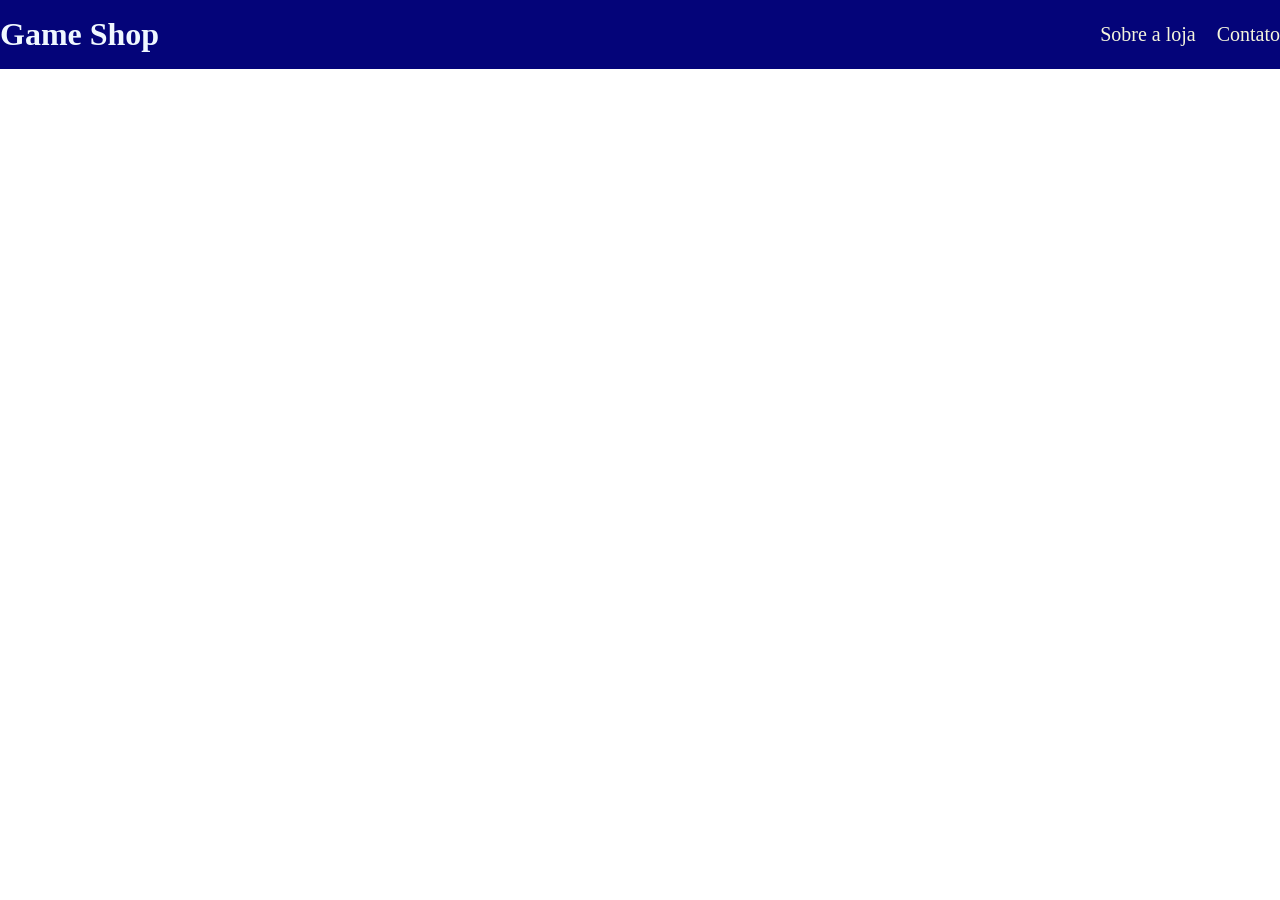
==== GAMESHOP/index.html @ 3a9289c2 "novoprojeto" ====
<!DOCTYPE html>
<html lang="pt-br">
<head>
    <meta charset="UTF-8">
    <meta name="viewport" content="width=device-width, initial-scale=1.0">
    <title>Game Shop - A sua loja de Games</title>
    <link rel="stylesheet" href="./main.css">
</head>
<body>
    <header>
        <div class="container">
        <h1> Game Shop</h1>
        <nav>
            <ul>
                <li>
                    <a href "#">Sobre a loja</a>

                </li>
                <li>
                    <a href "#">Contato</a>
                    
                </li>
            </ul>
        </nav>
    </div>
    </header>
    
</body>
</html>
---- GAMESHOP/main.css ----
*{
    margin: 0;
    padding: 0;
    box-sizing: border-box;

}

header {
    padding: 16px 0;
    background-color: rgb(4, 4, 121);
    color: aliceblue;
}

header nav li {
    display: inline;
    margin-left: 16px;
    text-decoration: none;
    font-size: 20px;
    }

header nav li a {
    color: beige;
    text-decoration: none;
    
}

.container {
    max-width: 1280px;
    width: 100%;
    margin: 0 auto;
}

header .container {
    display: flex;
    align-items: center;
    justify-content: space-between;
}
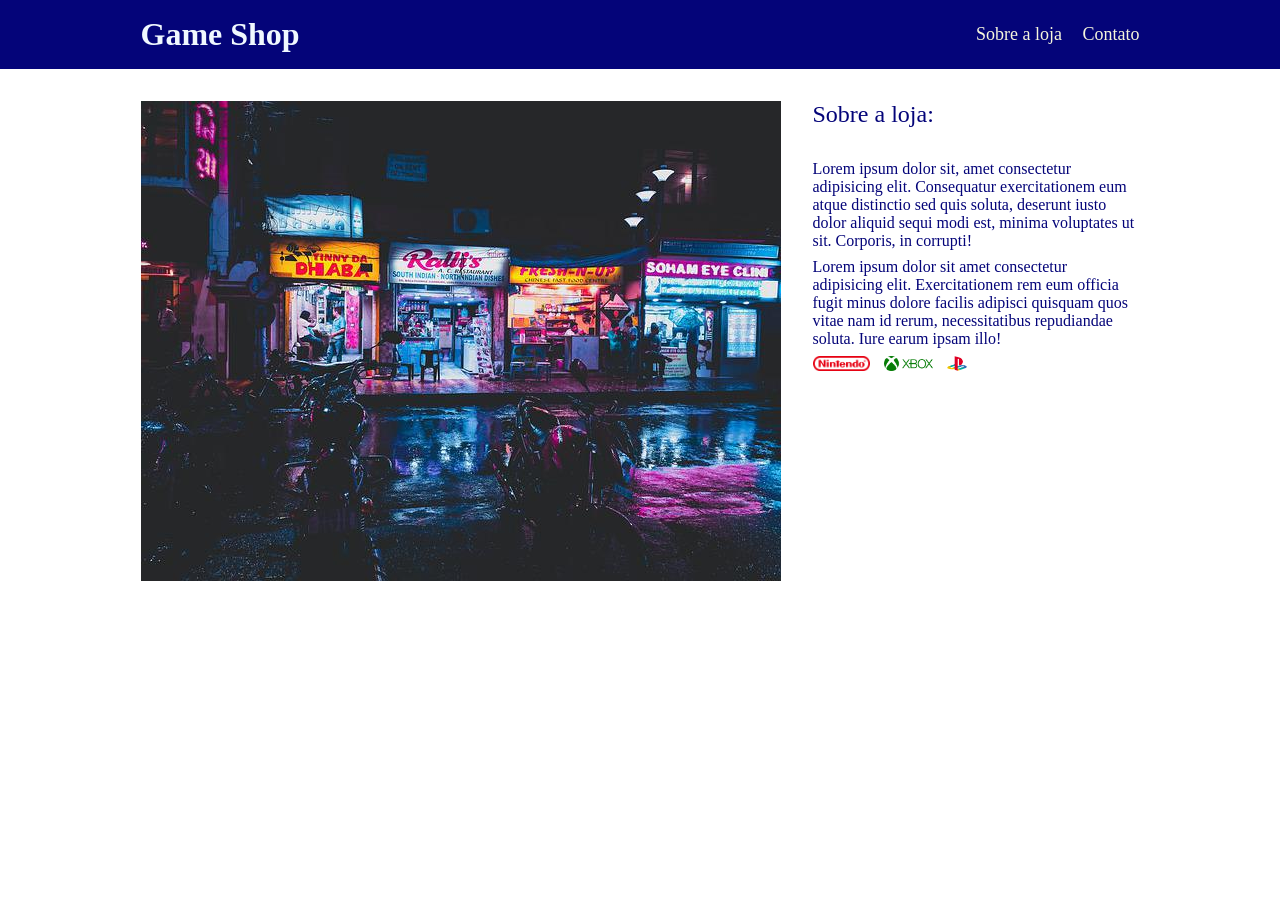
==== commit d20f7339: "upload" ====
--- a/GAMESHOP/index.html
+++ b/GAMESHOP/index.html
@@ -5,6 +5,9 @@
     <meta name="viewport" content="width=device-width, initial-scale=1.0">
     <title>Game Shop - A sua loja de Games</title>
     <link rel="stylesheet" href="./main.css">
+    <link rel="preconnect" href="https://fonts.googleapis.com">
+    <link rel="preconnect" href="https://fonts.gstatic.com" crossorigin>
+    <link href="https://fonts.googleapis.com/css2?family=Bungee&family=Roboto:ital,wght@0,100..900;1,100..900&display=swap" rel="stylesheet">
 </head>
 <body>
     <header>
@@ -14,16 +17,33 @@
             <ul>
                 <li>
                     <a href "#">Sobre a loja</a>
-
                 </li>
                 <li>
                     <a href "#">Contato</a>
-                    
                 </li>
             </ul>
         </nav>
     </div>
     </header>
+    <section>
+        <div class="container">
+            <img class="store-front" src="loja.jpg" alt="fachada loja games"/>
+            <div>
+                <h2>Sobre a loja:</h2>
+                <p>
+                    Lorem ipsum dolor sit, amet consectetur adipisicing elit. Consequatur exercitationem eum atque distinctio sed quis soluta, deserunt iusto dolor aliquid sequi modi est, minima voluptates ut sit. Corporis, in corrupti!
+                </p>
+                <p>
+                    Lorem ipsum dolor sit amet consectetur adipisicing elit. Exercitationem rem eum officia fugit minus dolore facilis adipisci quisquam quos vitae nam id rerum, necessitatibus repudiandae soluta. Iure earum ipsam illo!
+                </p>
+                <ul class="brands-list">
+                    <li><img src="./nintendo.png" alt="logo nintendo"/></li>
+                    <li><img src="./xbox.png" alt="logo xbox"/></li>
+                    <li><img src="./playstation.png" alt="logo playstation"/></li>
+                </ul>
+            </div>
+        </div>
+    </section>
     
 </body>
 </html>
--- a/GAMESHOP/main.css
+++ b/GAMESHOP/main.css
@@ -2,7 +2,13 @@
     margin: 0;
     padding: 0;
     box-sizing: border-box;
-
+}
+header,
+section h2 {
+    .bungee-regular 
+        font-family: "Bungee", sans-serif;
+        font-weight: 500;
+        font-style: normal;
 }
 
 header {
@@ -15,23 +21,58 @@
     display: inline;
     margin-left: 16px;
     text-decoration: none;
-    font-size: 20px;
-    }
+    font-size: 18px;
+}
 
 header nav li a {
     color: beige;
     text-decoration: none;
-    
 }
 
 .container {
-    max-width: 1280px;
+    max-width: 999px;
     width: 100%;
     margin: 0 auto;
 }
 
-header .container {
+header .container,
+section .container {
     display: flex;
     align-items: center;
     justify-content: space-between;
+}
+
+.brands-list img {
+    height: 15px;
+
+}
+
+.brands-list li {
+    display: inline;
+    margin-right: 10px;
+}
+
+section .container {
+    align-items: flex-start;
+}
+
+section {
+    padding: 32px 0;
+}
+
+section h2 {
+    margin-bottom: 32px;
+}
+
+section {
+    color: rgb(4, 4, 121);
+}
+
+section p {
+    margin-bottom: 8px;
+}
+
+.store-front {
+    margin-right: 32px;
+
 }
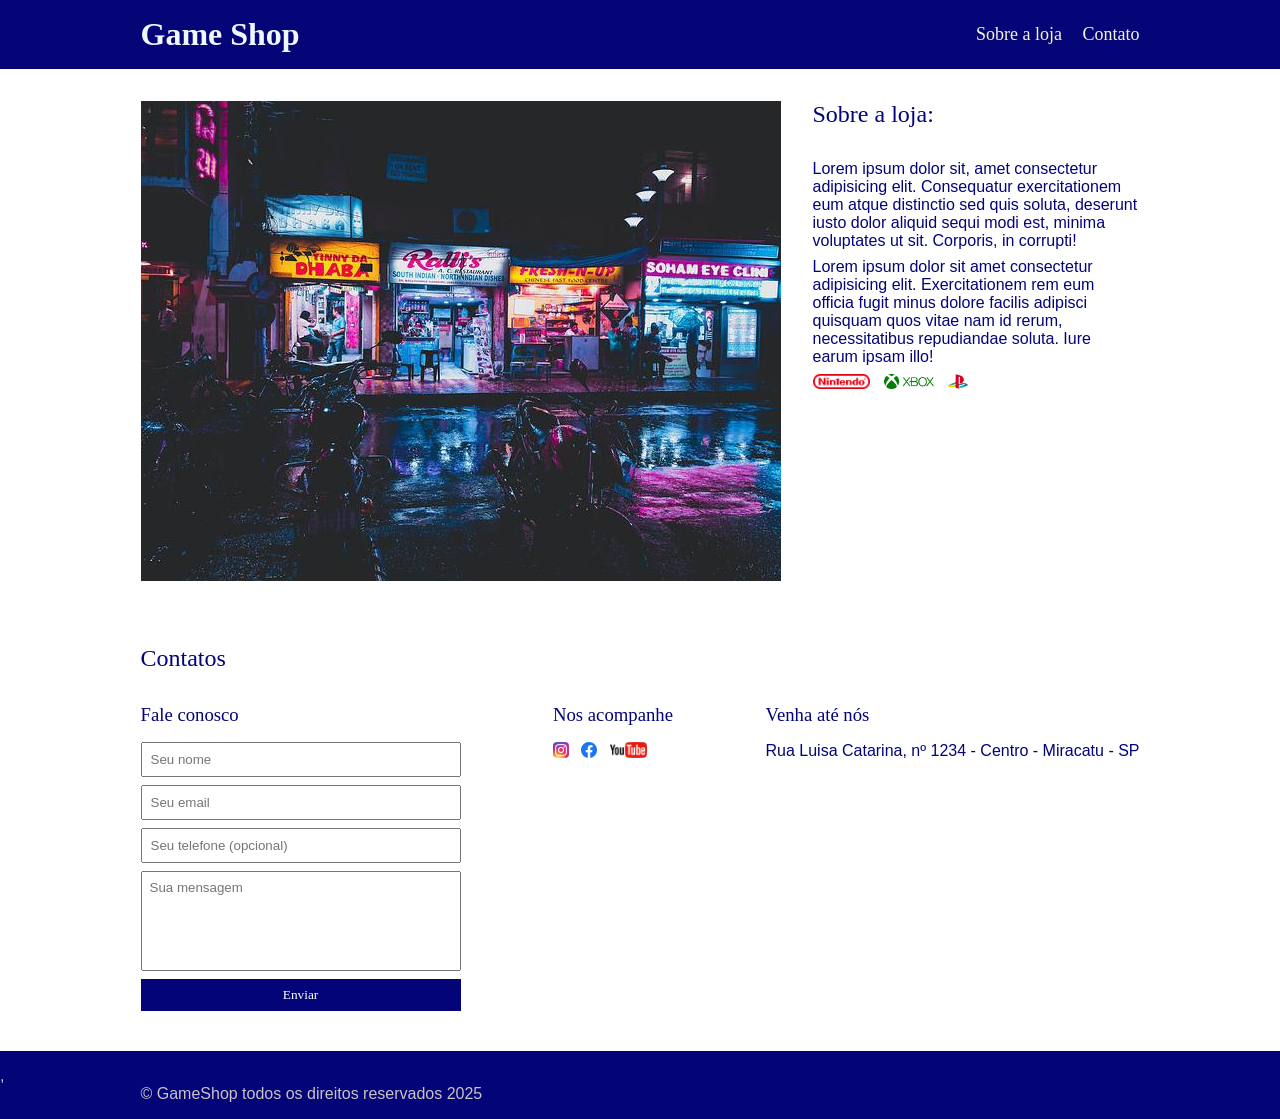
==== commit a6c07831: "rodape" ====
--- a/GAMESHOP/index.html
+++ b/GAMESHOP/index.html
@@ -16,16 +16,16 @@
         <nav>
             <ul>
                 <li>
-                    <a href "#">Sobre a loja</a>
+                    <a href= "#about">Sobre a loja</a>
                 </li>
                 <li>
-                    <a href "#">Contato</a>
+                    <a href="#contact">Contato</a>
                 </li>
             </ul>
         </nav>
     </div>
     </header>
-    <section>
+    <section id="about">
         <div class="container">
             <img class="store-front" src="loja.jpg" alt="fachada loja games"/>
             <div>
@@ -44,6 +44,56 @@
             </div>
         </div>
     </section>
-    
+    <section id="contact">
+        <div class="container">
+            <h2>Contatos</h2>
+            <div class="contact-methods">
+                <div>
+                    <h3>Fale conosco</h3>
+                    <form action="qq">
+                        <input type="text" placeholder="Seu nome" required/>
+                        <input type="email" placeholder="Seu email" required/>
+                        <input type="tel" placeholder="Seu telefone (opcional)"/>
+                        <textarea placeholder="Sua mensagem" required></textarea>
+                        <button type="submit">Enviar</botton>
+                    </form>
+                </div>
+                <div>
+                    <h3>Nos acompanhe</h3>
+                        <ul class="social-links">
+                        <li>
+                            <a href="##" title="Siga-nos no instagram">
+                                <img src="./instagram.png" alt="imagem instagram">
+                            </a>
+                        </li>
+                        <li>
+                            <a href="##" title="Siga-nos no Facebook">
+                                <img src="./facebook.png" alt="imagem facebook">
+                            </a>
+                        </li>
+                        <li>
+                            <a href="##" title="Viste nosso Canal">
+                                <img src="./youtube.png" alt="imagem youtube">
+                            </a>
+                        </li>
+                    </ul>
+                </div>
+                <div>
+                    <h3>Venha até nós</h3>
+                    <p>
+                        Rua Luisa Catarina, nº 1234 - Centro - Miracatu - SP 
+                    </p>
+                </div>
+
+            </div>
+        </div>
+    </section>
+    <footer>
+        ,<div class="container">
+            <p>
+                &copy; GameShop todos os direitos reservados 2025
+            </p>
+        </div>
+    </footer>
 </body>
 </html>
--- a/GAMESHOP/main.css
+++ b/GAMESHOP/main.css
@@ -3,17 +3,23 @@
     padding: 0;
     box-sizing: border-box;
 }
+
 header,
-section h2 {
-    .bungee-regular 
-        font-family: "Bungee", sans-serif;
-        font-weight: 500;
-        font-style: normal;
+section h2,
+section h3,
+form button {
+        font-family: "Bungee", cursive;
+        font-weight: normal;
+}
+
+body,
+input, textarea{
+    font-family: "roboto", sans-serif;
 }
 
 header {
     padding: 16px 0;
-    background-color: rgb(4, 4, 121);
+    background-color: rgb(5, 5, 119);
     color: aliceblue;
 }
 
@@ -74,5 +80,65 @@
 
 .store-front {
     margin-right: 32px;
+}
 
-}+.social-links img {
+    height: 16px;
+}
+.social-links li{
+    display: inline;
+    margin-right: 8px;
+}
+
+.social-links li a{
+    text-decoration: none;
+}
+
+#contact .container{
+    display: block;
+}
+
+.contact-methods{
+    display: flex;
+    justify-content: space-between;
+}
+
+form input,
+form textarea,
+form button{
+    display: block;
+    width: 320px;
+    margin-bottom: 8px;
+    padding: 8px;
+}
+
+form textarea{
+    resize: none;
+    height: 100px;
+}
+
+section h3{
+    margin-bottom: 16px;
+}
+
+form button{
+    background-color: rgb(4, 4, 121);
+    color: #fff;
+    border: none;
+    cursor: pointer;
+}
+
+form button:hover{
+    background-color: rgb(77, 77, 201);
+}
+
+input:focus, textarea:focus{
+    outline-color: rgb(4, 4, 121);
+    
+}
+
+footer {
+    background-color: rgb(4, 4, 121);
+    color: #c9c3c3;
+    padding: 16px 0;
+}
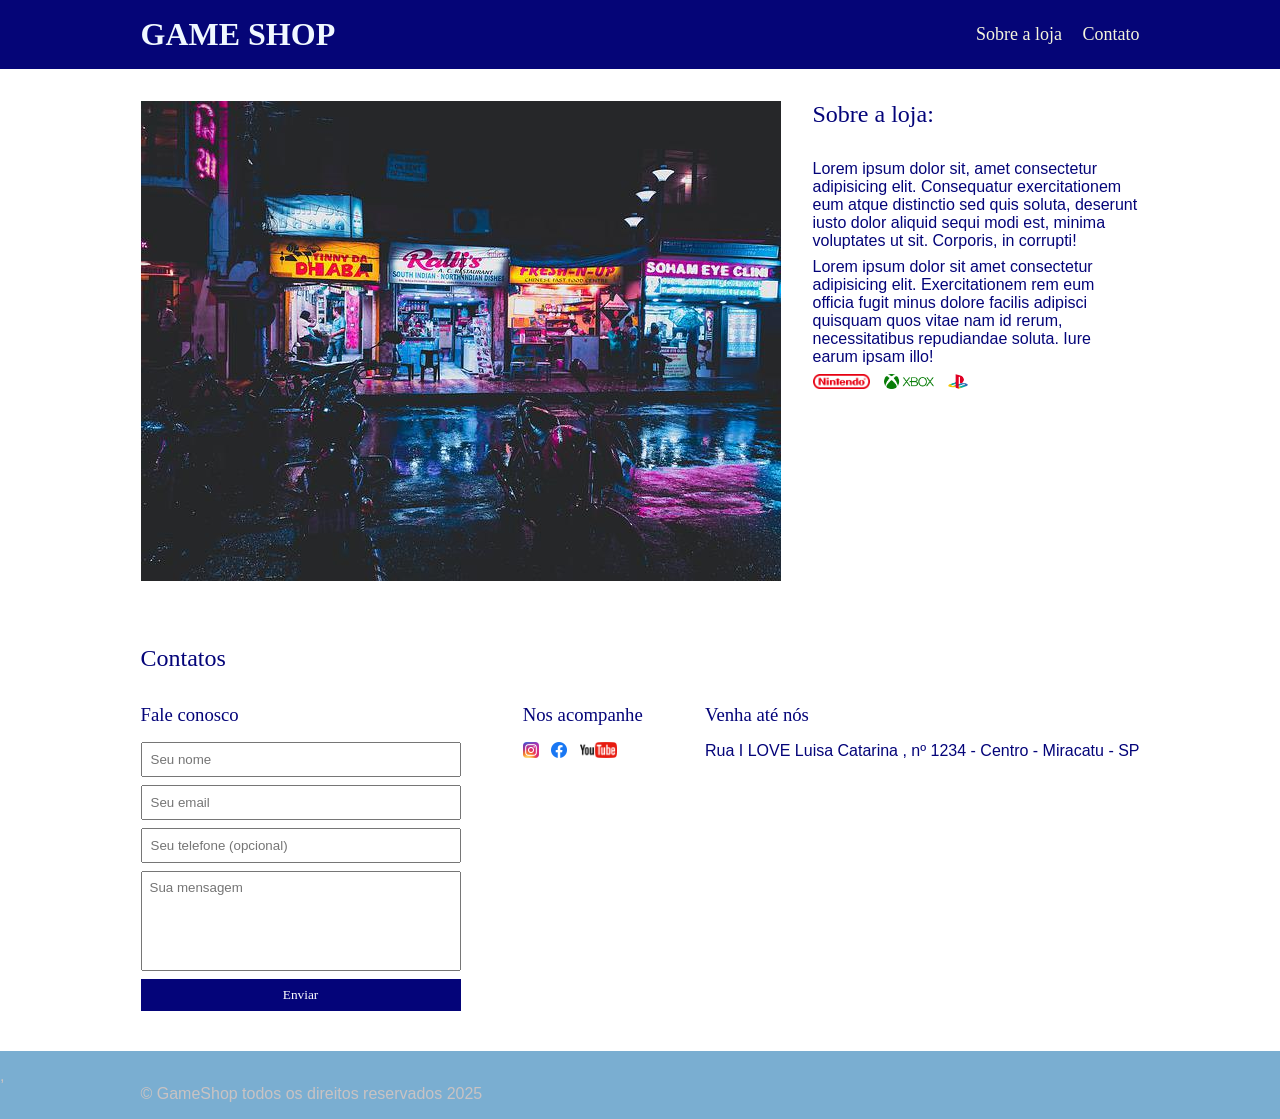
==== commit 1b497712: "TESTE TESTE  Signed-off-by: LEANDRO JOSE FERREIRA PASSOS <ferreiraepassos@hotmail.com>" ====
--- a/GAMESHOP/index.html
+++ b/GAMESHOP/index.html
@@ -1,99 +1,98 @@
-<!DOCTYPE html>
-<html lang="pt-br">
-<head>
-    <meta charset="UTF-8">
-    <meta name="viewport" content="width=device-width, initial-scale=1.0">
-    <title>Game Shop - A sua loja de Games</title>
-    <link rel="stylesheet" href="./main.css">
-    <link rel="preconnect" href="https://fonts.googleapis.com">
-    <link rel="preconnect" href="https://fonts.gstatic.com" crossorigin>
-    <link href="https://fonts.googleapis.com/css2?family=Bungee&family=Roboto:ital,wght@0,100..900;1,100..900&display=swap" rel="stylesheet">
-</head>
-<body>
-    <header>
-        <div class="container">
-        <h1> Game Shop</h1>
-        <nav>
-            <ul>
-                <li>
-                    <a href= "#about">Sobre a loja</a>
-                </li>
-                <li>
-                    <a href="#contact">Contato</a>
-                </li>
-            </ul>
-        </nav>
-    </div>
-    </header>
-    <section id="about">
-        <div class="container">
-            <img class="store-front" src="loja.jpg" alt="fachada loja games"/>
-            <div>
-                <h2>Sobre a loja:</h2>
-                <p>
-                    Lorem ipsum dolor sit, amet consectetur adipisicing elit. Consequatur exercitationem eum atque distinctio sed quis soluta, deserunt iusto dolor aliquid sequi modi est, minima voluptates ut sit. Corporis, in corrupti!
-                </p>
-                <p>
-                    Lorem ipsum dolor sit amet consectetur adipisicing elit. Exercitationem rem eum officia fugit minus dolore facilis adipisci quisquam quos vitae nam id rerum, necessitatibus repudiandae soluta. Iure earum ipsam illo!
-                </p>
-                <ul class="brands-list">
-                    <li><img src="./nintendo.png" alt="logo nintendo"/></li>
-                    <li><img src="./xbox.png" alt="logo xbox"/></li>
-                    <li><img src="./playstation.png" alt="logo playstation"/></li>
-                </ul>
-            </div>
-        </div>
-    </section>
-    <section id="contact">
-        <div class="container">
-            <h2>Contatos</h2>
-            <div class="contact-methods">
-                <div>
-                    <h3>Fale conosco</h3>
-                    <form action="qq">
-                        <input type="text" placeholder="Seu nome" required/>
-                        <input type="email" placeholder="Seu email" required/>
-                        <input type="tel" placeholder="Seu telefone (opcional)"/>
-                        <textarea placeholder="Sua mensagem" required></textarea>
-                        <button type="submit">Enviar</botton>
-                    </form>
-                </div>
-                <div>
-                    <h3>Nos acompanhe</h3>
-                        <ul class="social-links">
-                        <li>
-                            <a href="##" title="Siga-nos no instagram">
-                                <img src="./instagram.png" alt="imagem instagram">
-                            </a>
-                        </li>
-                        <li>
-                            <a href="##" title="Siga-nos no Facebook">
-                                <img src="./facebook.png" alt="imagem facebook">
-                            </a>
-                        </li>
-                        <li>
-                            <a href="##" title="Viste nosso Canal">
-                                <img src="./youtube.png" alt="imagem youtube">
-                            </a>
-                        </li>
-                    </ul>
-                </div>
-                <div>
-                    <h3>Venha até nós</h3>
-                    <p>
-                        Rua Luisa Catarina, nº 1234 - Centro - Miracatu - SP 
-                    </p>
-                </div>
-
-            </div>
-        </div>
-    </section>
-    <footer>
-        ,<div class="container">
-            <p>
-                &copy; GameShop todos os direitos reservados 2025
-            </p>
-        </div>
-    </footer>
-</body>
+<!DOCTYPE html>
+<html lang="pt-br">
+<head>
+    <meta charset="UTF-8">
+    <meta name="viewport" content="width=device-width, initial-scale=1.0">
+    <title> Game Shop - A sua loja de Games</title>
+    <link rel="stylesheet" href="./main.css">
+    <link rel="preconnect" href="https://fonts.googleapis.com">
+    <link rel="preconnect" href="https://fonts.gstatic.com" crossorigin>
+    <link href="https://fonts.googleapis.com/css2?family=Bungee&family=Roboto:ital,wght@0,100..900;1,100..900&display=swap" rel="stylesheet">
+</head>
+<body>
+    <header>
+        <div class="container">
+        <h1> GAME SHOP</h1>
+        <nav>
+            <ul>
+                <li>
+                    <a href= "#about">Sobre a loja</a>
+                </li>
+                <li>
+                    <a href="#contact">Contato</a>
+                </li>
+            </ul>
+        </nav>
+    </div>
+    </header>
+    <section id="about">
+        <div class="container">
+            <img class="store-front" src="loja.jpg" alt="fachada loja games"/>
+            <div>
+                <h2>Sobre a loja:</h2>
+                <p>
+                    Lorem ipsum dolor sit, amet consectetur adipisicing elit. Consequatur exercitationem eum atque distinctio sed quis soluta, deserunt iusto dolor aliquid sequi modi est, minima voluptates ut sit. Corporis, in corrupti!
+                </p>
+                <p>
+                    Lorem ipsum dolor sit amet consectetur adipisicing elit. Exercitationem rem eum officia fugit minus dolore facilis adipisci quisquam quos vitae nam id rerum, necessitatibus repudiandae soluta. Iure earum ipsam illo!
+                </p>
+                <ul class="brands-list">
+                    <li><img src="./nintendo.png" alt="logo nintendo"/></li>
+                    <li><img src="./xbox.png" alt="logo xbox"/></li>
+                    <li><img src="./playstation.png" alt="logo playstation"/></li>
+                </ul>
+            </div>
+        </div>
+    </section>
+    <section id="contact">
+        <div class="container">
+            <h2>Contatos</h2>
+            <div class="contact-methods">
+                <div>
+                    <h3>Fale conosco</h3>
+                    <form action="qq">
+                        <input type="text" placeholder="Seu nome" required/>
+                        <input type="email" placeholder="Seu email" required/>
+                        <input type="tel" placeholder="Seu telefone (opcional)"/>
+                        <textarea placeholder="Sua mensagem" required></textarea>
+                        <button type="submit">Enviar</botton>
+                    </form>
+                </div>
+                <div>
+                    <h3>Nos acompanhe</h3>
+                        <ul class="social-links">
+                        <li>
+                            <a href="##" title="Siga-nos no instagram">
+                                <img src="./instagram.png" alt="imagem instagram">
+                            </a>
+                        </li>
+                        <li>
+                            <a href="##" title="Siga-nos no Facebook">
+                                <img src="./facebook.png" alt="imagem facebook">
+                            </a>
+                        </li>
+                        <li>
+                            <a href="##" title="Viste nosso Canal">
+                                <img src="./youtube.png" alt="imagem youtube">
+                            </a>
+                        </li>
+                    </ul>
+                </div>
+                <div>
+                    <h3>Venha até nós</h3>
+                    <p>
+                        Rua I LOVE Luisa Catarina , nº 1234 - Centro - Miracatu - SP 
+                    </p>
+                </div>
+            </div>
+        </div>
+    </section>
+    <footer>
+        ,<div class="container">
+            <p>
+                &copy; GameShop todos os direitos reservados 2025
+            </p>
+        </div>
+    </footer>
+</body>
 </html>
--- a/GAMESHOP/main.css
+++ b/GAMESHOP/main.css
@@ -129,7 +129,7 @@
 }
 
 form button:hover{
-    background-color: rgb(77, 77, 201);
+    background-color: rgb(105, 105, 184);
 }
 
 input:focus, textarea:focus{
@@ -138,7 +138,7 @@
 }
 
 footer {
-    background-color: rgb(4, 4, 121);
+    background-color: rgb(122, 174, 209);
     color: #c9c3c3;
     padding: 16px 0;
 }
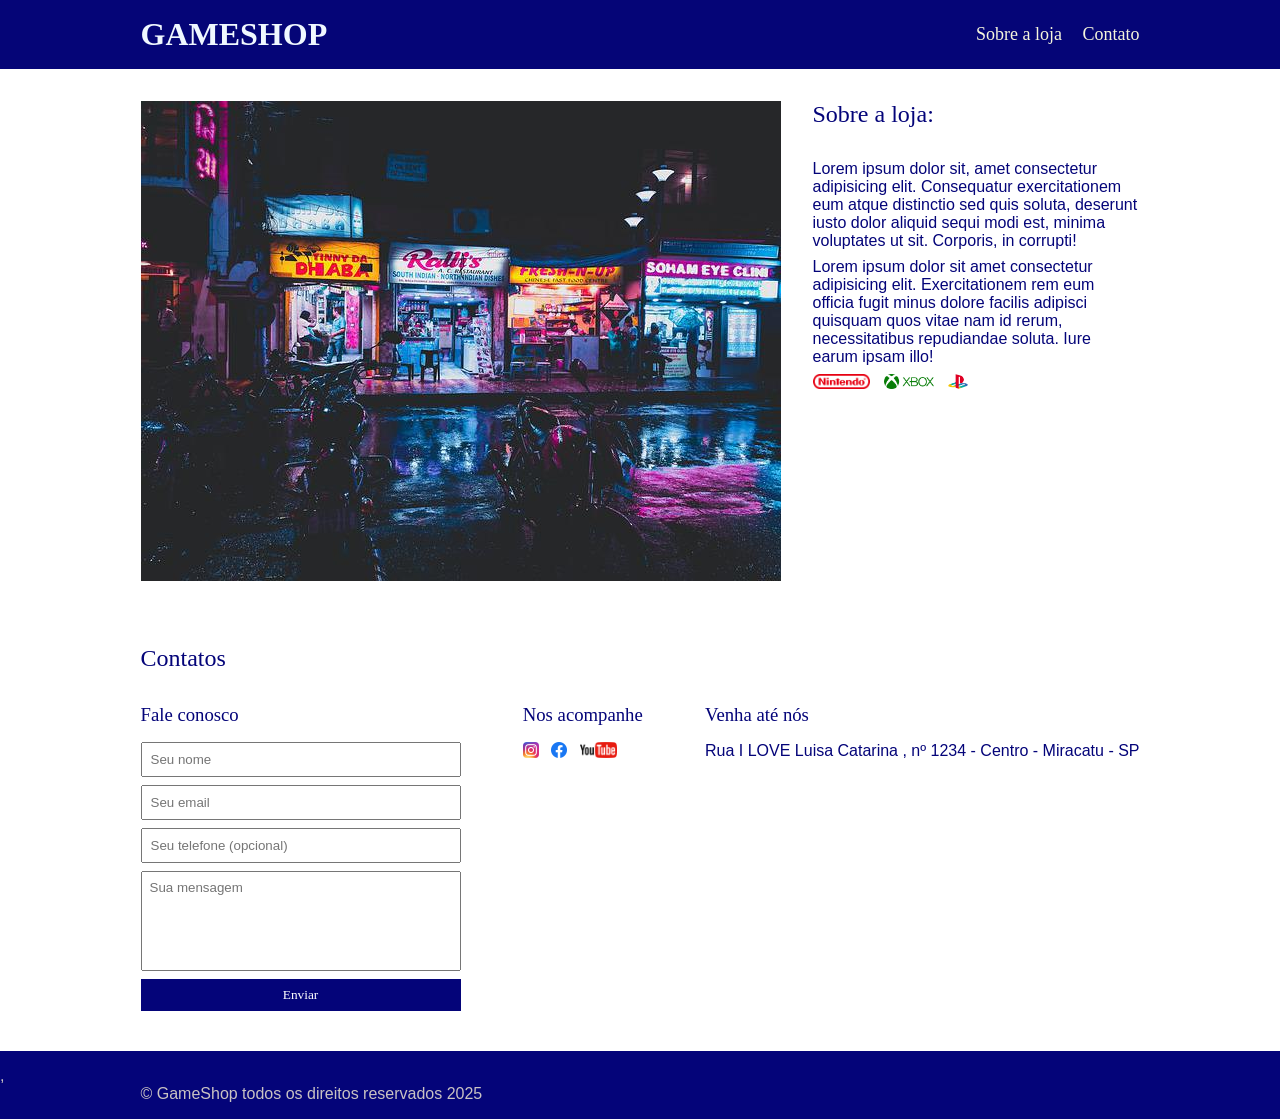
==== commit 10ed47b0: "Add files via upload Signed-off-by: LEANDRO JOSE FERREIRA PASSOS <ferreiraepassos@hotmail.com>" ====
--- a/GAMESHOP/index.html
+++ b/GAMESHOP/index.html
@@ -12,7 +12,7 @@
 <body>
     <header>
         <div class="container">
-        <h1> GAME SHOP</h1>
+        <h1>GAMESHOP</h1>
         <nav>
             <ul>
                 <li>
--- a/GAMESHOP/main.css
+++ b/GAMESHOP/main.css
@@ -129,7 +129,7 @@
 }
 
 form button:hover{
-    background-color: rgb(105, 105, 184);
+    background-color: rgb(159, 159, 241);
 }
 
 input:focus, textarea:focus{
@@ -138,7 +138,7 @@
 }
 
 footer {
-    background-color: rgb(122, 174, 209);
+    background-color: rgb(4, 4, 121);
     color: #c9c3c3;
     padding: 16px 0;
 }
